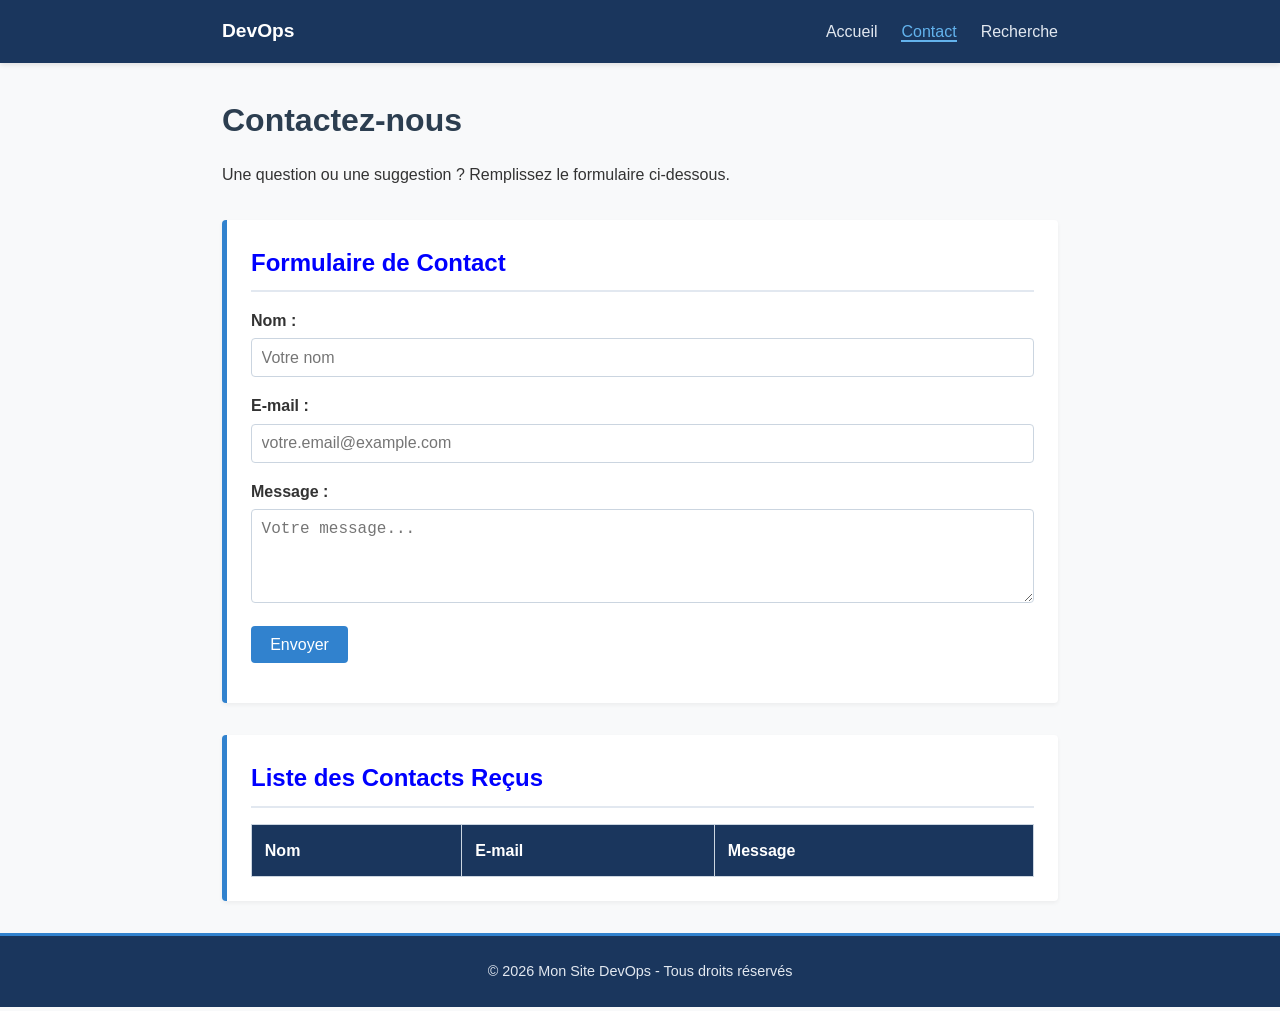
==== contact.html @ 93d574fe "Résolution du conflit de fusion entre master et css_v2 sur contact.html" ====
<!DOCTYPE html>
<html lang="fr">
<head>
  <meta charset="UTF-8">
  <meta name="viewport" content="width=device-width, initial-scale=1.0">
  <title>Mon Site DevOps - Contact</title>
  <link rel="stylesheet" href="css/ligne.css">
</head>
<body>

  <!-- Barre de navigation -->
  <header>
    <nav class="navbar">
      <div class="logo">DevOps</div>
      <ul class="nav-links">
        <li><a href="index.html">Accueil</a></li>
        <li><a href="contact.html" class="active">Contact</a></li>
        <li><a href="#">Recherche</a></li>
      </ul>
    </nav>
  </header>

  <main>
    <h1>Contactez-nous</h1>
    <p>Une question ou une suggestion ? Remplissez le formulaire ci-dessous.</p>

    <!-- Section Formulaire -->
    <div class="ligne_graphique">
      <h2 class="titre_ligne">Formulaire de Contact</h2>
      

      <form class="contact-form" id="contact-form">

      <!-- Envoi réel via FormSubmit -->
      <form class="contact-form" action="https://formsubmit.co/VOTRE_VRAI_EMAIL@gmail.com" method="POST">
        <input type="hidden" name="_captcha" value="false">
        
        <div class="form-group">
          <label for="name">Nom :</label>
          <input type="text" id="name" name="user_name" placeholder="Votre nom" required>
        </div>
        
        <div class="form-group">
          <label for="email">E-mail :</label>
          <input type="email" id="email" name="user_email" placeholder="votre.email@example.com" required>
        </div>

        <div class="form-group">
          <label for="message">Message :</label>
          <textarea id="message" name="message" rows="4" placeholder="Votre message..." required></textarea>
        </div>

        <button type="submit" class="btn-submit">Envoyer</button>
      </form>

      <p id="status-message" style="margin-top: 1rem; font-weight: bold;"></p>
    </div>

    <!-- SECTION LISTE DES CONTACTS (Cible du bouton de décalage) -->
    <div class="ligne_graphique" id="liste-contacts" style="margin-top: 2rem;">
      <h2 class="titre_ligne">Liste des Contacts Reçus</h2>
      
      <table id="tableau-contacts" style="width: 100%; border-collapse: collapse; margin-top: 1rem;">
        <thead>
          <tr style="background-color: #1a365d; color: white; text-align: left;">
            <th style="padding: 0.8rem; border: 1px solid #cbd5e0;">Nom</th>
            <th style="padding: 0.8rem; border: 1px solid #cbd5e0;">E-mail</th>
            <th style="padding: 0.8rem; border: 1px solid #cbd5e0;">Message</th>
          </tr>
        </thead>
      </table>
    </div>
  </main>

  <!-- Footer -->
  <footer>
    <div class="copyright">
      <p>© 2026 Mon Site DevOps - Tous droits réservés</p>
    </div>
  </footer>

  <!-- Script d'ajout dynamique dans la liste -->
  <script>
    document.getElementById('contact-form').addEventListener('submit', function(event) {
        event.preventDefault();
        
        // Récupération des valeurs saisies
        const name = document.getElementById('name').value;
        const email = document.getElementById('email').value;
        const message = document.getElementById('message').value;

        // Création d'une nouvelle ligne dans le tableau
        const tbody = document.getElementById('contacts-body');
        const newRow = document.createElement('tr');

        newRow.innerHTML = `
          <td style="padding: 0.8rem; border: 1px solid #cbd5e0;">${name}</td>
          <td style="padding: 0.8rem; border: 1px solid #cbd5e0;">${email}</td>
          <td style="padding: 0.8rem; border: 1px solid #cbd5e0;">${message}</td>
        `;

        tbody.appendChild(newRow);

        // Affichage du message de confirmation
        const status = document.getElementById('status-message');
        status.style.color = 'green';
        status.innerText = "✓ Contact ajouté avec succès à la liste ci-dessous !";

        // Réinitialisation du formulaire
        this.reset();
    });
  </script>

</body>
</html>
---- css/ligne.css ----
/* Reset et styles globaux */
* {
  margin: 0;
  padding: 0;
  box-sizing: border-box;
}

body {
  font-family: -apple-system, BlinkMacSystemFont, "Segoe UI", Roboto, Helvetica, Arial, sans-serif;
  line-height: 1.6;
  color: #333;
  background-color: #f8f9fa;
  display: flex;
  flex-direction: column;
  min-height: 100vh;
}

main {
  padding: 2rem;
  max-width: 900px;
  margin: 0 auto;
  width: 100%;
  flex: 1; /* Pousse le footer au bas de la page */
}

/* Barre de navigation */
header {
  background-color: #1a365d;
  box-shadow: 0 2px 5px rgba(0, 0, 0, 0.1);
}

.navbar {
  display: flex;
  justify-content: space-between;
  align-items: center;
  max-width: 900px;
  margin: 0 auto;
  padding: 1rem 2rem;
}

.logo {
  color: #ffffff;
  font-weight: bold;
  font-size: 1.2rem;
}

.nav-links {
  list-style: none;
  display: flex;
  gap: 1.5rem;
}

.nav-links a {
  color: #e2e8f0;
  text-decoration: none;
  font-weight: 500;
  transition: color 0.2s;
}

.nav-links a:hover,
.nav-links a.active {
  color: #63b3ed;
  border-bottom: 2px solid #63b3ed;
}

/* Titres */
h1 {
  color: #2c3e50;
  margin-bottom: 1rem;
}

/* Section Ligne Graphique */
.ligne_graphique {
  margin-top: 2rem;
  padding: 1.5rem;
  background-color: #ffffff;
  border-left: 5px solid #3182ce;
  border-radius: 4px;
  box-shadow: 0 2px 4px rgba(0, 0, 0, 0.05);
}

.ligne_graphique .titre_ligne {
  text-align: left;
  font-size: 1.5rem;
  font-weight: 700;
  color: blue;
  margin-bottom: 1rem;
  padding-bottom: 0.5rem;
  border-bottom: 2px solid #e2e8f0;
}

/* Formulaire de contact */
.contact-form .form-group {
  margin-bottom: 1rem;
}

.contact-form label {
  display: block;
  margin-bottom: 0.3rem;
  font-weight: 600;
}

.contact-form input,
.contact-form textarea {
  width: 100%;
  padding: 0.6rem;
  border: 1px solid #cbd5e0;
  border-radius: 4px;
  font-size: 1rem;
}

.btn-submit {
  background-color: #3182ce;
  color: white;
  border: none;
  padding: 0.6rem 1.2rem;
  font-size: 1rem;
  border-radius: 4px;
  cursor: pointer;
}

.btn-submit:hover {
  background-color: #2b6cb0;
}

/* Footer fixé en bas */
footer {
  background-color: #1a365d;
  color: #ffffff;
  text-align: center;
  padding: 1.5rem 0;
  border-top: 3px solid #3182ce;
  width: 100%;
}

.copyright p {
  margin: 0;
  font-size: 0.9rem;
  color: #e2e8f0;
}
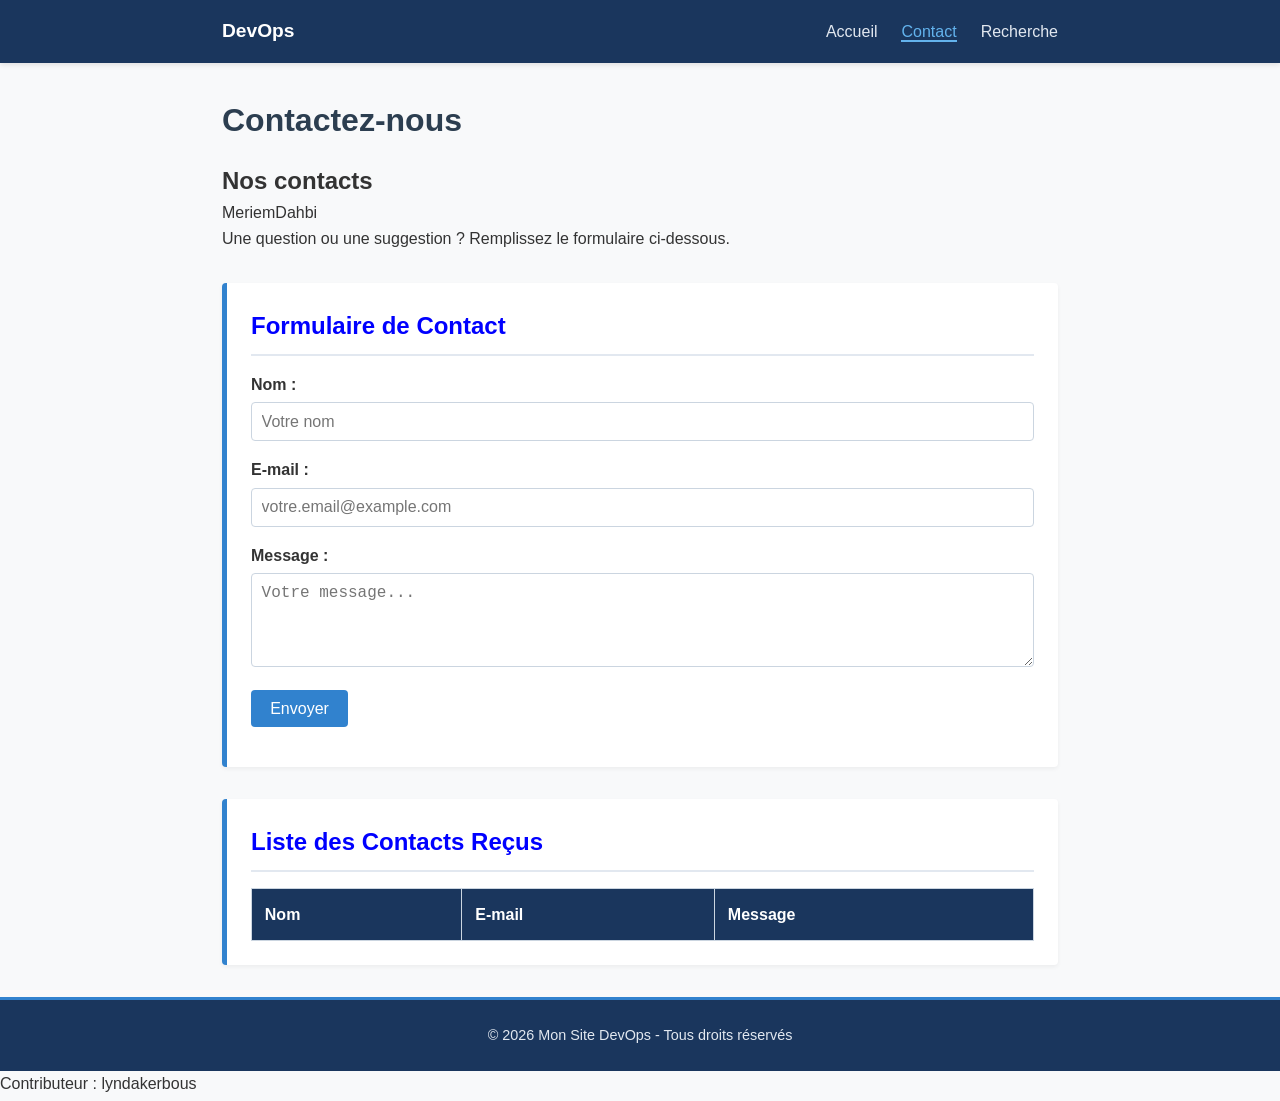
==== commit 0643c84f: "Ajout de Lynda dans la page des contacts" ====
--- a/contact.html
+++ b/contact.html
@@ -22,6 +22,8 @@
 
   <main>
     <h1>Contactez-nous</h1>
+    <h2>Nos contacts</h2>
+    <p>MeriemDahbi</p>
     <p>Une question ou une suggestion ? Remplissez le formulaire ci-dessous.</p>
 
     <!-- Section Formulaire -->
@@ -113,3 +115,4 @@
 
 </body>
 </html>
+<p>Contributeur : lyndakerbous</p>
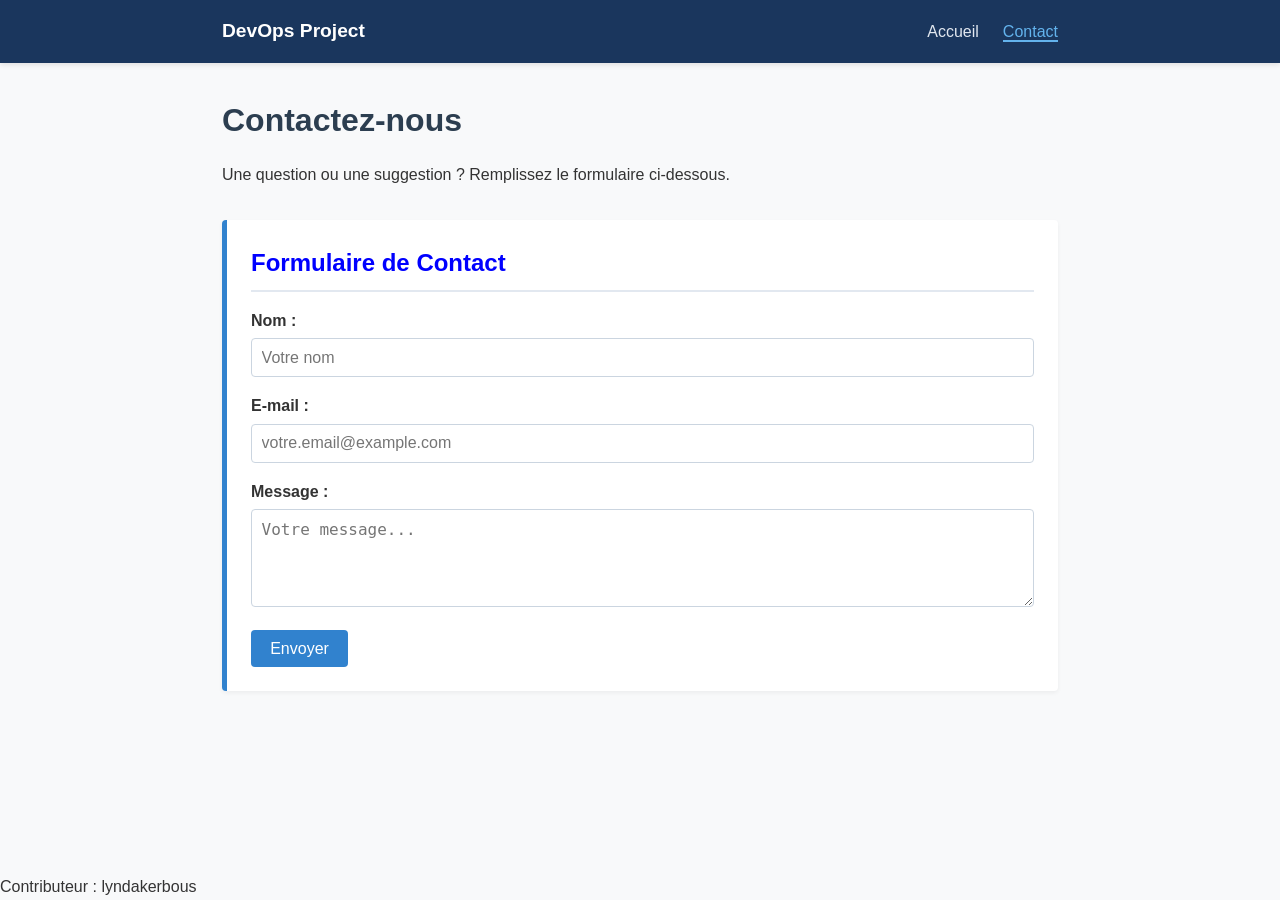
==== commit c50dd717: "Ajout de Lynda dans la page des contacts" ====
--- a/contact.html
+++ b/contact.html
@@ -11,40 +11,29 @@
   <!-- Barre de navigation -->
   <header>
     <nav class="navbar">
-      <div class="logo">DevOps</div>
+      <div class="logo">DevOps Project</div>
       <ul class="nav-links">
         <li><a href="index.html">Accueil</a></li>
         <li><a href="contact.html" class="active">Contact</a></li>
-        <li><a href="#">Recherche</a></li>
       </ul>
     </nav>
   </header>
 
   <main>
     <h1>Contactez-nous</h1>
-    <h2>Nos contacts</h2>
-    <p>MeriemDahbi</p>
     <p>Une question ou une suggestion ? Remplissez le formulaire ci-dessous.</p>
 
-    <!-- Section Formulaire -->
     <div class="ligne_graphique">
       <h2 class="titre_ligne">Formulaire de Contact</h2>
-      
-
-      <form class="contact-form" id="contact-form">
-
-      <!-- Envoi réel via FormSubmit -->
-      <form class="contact-form" action="https://formsubmit.co/VOTRE_VRAI_EMAIL@gmail.com" method="POST">
-        <input type="hidden" name="_captcha" value="false">
-        
+      <form class="contact-form" action="#" method="post">
         <div class="form-group">
           <label for="name">Nom :</label>
-          <input type="text" id="name" name="user_name" placeholder="Votre nom" required>
+          <input type="text" id="name" name="name" placeholder="Votre nom" required>
         </div>
         
         <div class="form-group">
           <label for="email">E-mail :</label>
-          <input type="email" id="email" name="user_email" placeholder="votre.email@example.com" required>
+          <input type="email" id="email" name="email" placeholder="votre.email@example.com" required>
         </div>
 
         <div class="form-group">
@@ -54,64 +43,8 @@
 
         <button type="submit" class="btn-submit">Envoyer</button>
       </form>
-
-      <p id="status-message" style="margin-top: 1rem; font-weight: bold;"></p>
-    </div>
-
-    <!-- SECTION LISTE DES CONTACTS (Cible du bouton de décalage) -->
-    <div class="ligne_graphique" id="liste-contacts" style="margin-top: 2rem;">
-      <h2 class="titre_ligne">Liste des Contacts Reçus</h2>
-      
-      <table id="tableau-contacts" style="width: 100%; border-collapse: collapse; margin-top: 1rem;">
-        <thead>
-          <tr style="background-color: #1a365d; color: white; text-align: left;">
-            <th style="padding: 0.8rem; border: 1px solid #cbd5e0;">Nom</th>
-            <th style="padding: 0.8rem; border: 1px solid #cbd5e0;">E-mail</th>
-            <th style="padding: 0.8rem; border: 1px solid #cbd5e0;">Message</th>
-          </tr>
-        </thead>
-      </table>
     </div>
   </main>
-
-  <!-- Footer -->
-  <footer>
-    <div class="copyright">
-      <p>© 2026 Mon Site DevOps - Tous droits réservés</p>
-    </div>
-  </footer>
-
-  <!-- Script d'ajout dynamique dans la liste -->
-  <script>
-    document.getElementById('contact-form').addEventListener('submit', function(event) {
-        event.preventDefault();
-        
-        // Récupération des valeurs saisies
-        const name = document.getElementById('name').value;
-        const email = document.getElementById('email').value;
-        const message = document.getElementById('message').value;
-
-        // Création d'une nouvelle ligne dans le tableau
-        const tbody = document.getElementById('contacts-body');
-        const newRow = document.createElement('tr');
-
-        newRow.innerHTML = `
-          <td style="padding: 0.8rem; border: 1px solid #cbd5e0;">${name}</td>
-          <td style="padding: 0.8rem; border: 1px solid #cbd5e0;">${email}</td>
-          <td style="padding: 0.8rem; border: 1px solid #cbd5e0;">${message}</td>
-        `;
-
-        tbody.appendChild(newRow);
-
-        // Affichage du message de confirmation
-        const status = document.getElementById('status-message');
-        status.style.color = 'green';
-        status.innerText = "✓ Contact ajouté avec succès à la liste ci-dessous !";
-
-        // Réinitialisation du formulaire
-        this.reset();
-    });
-  </script>
 
 </body>
 </html>
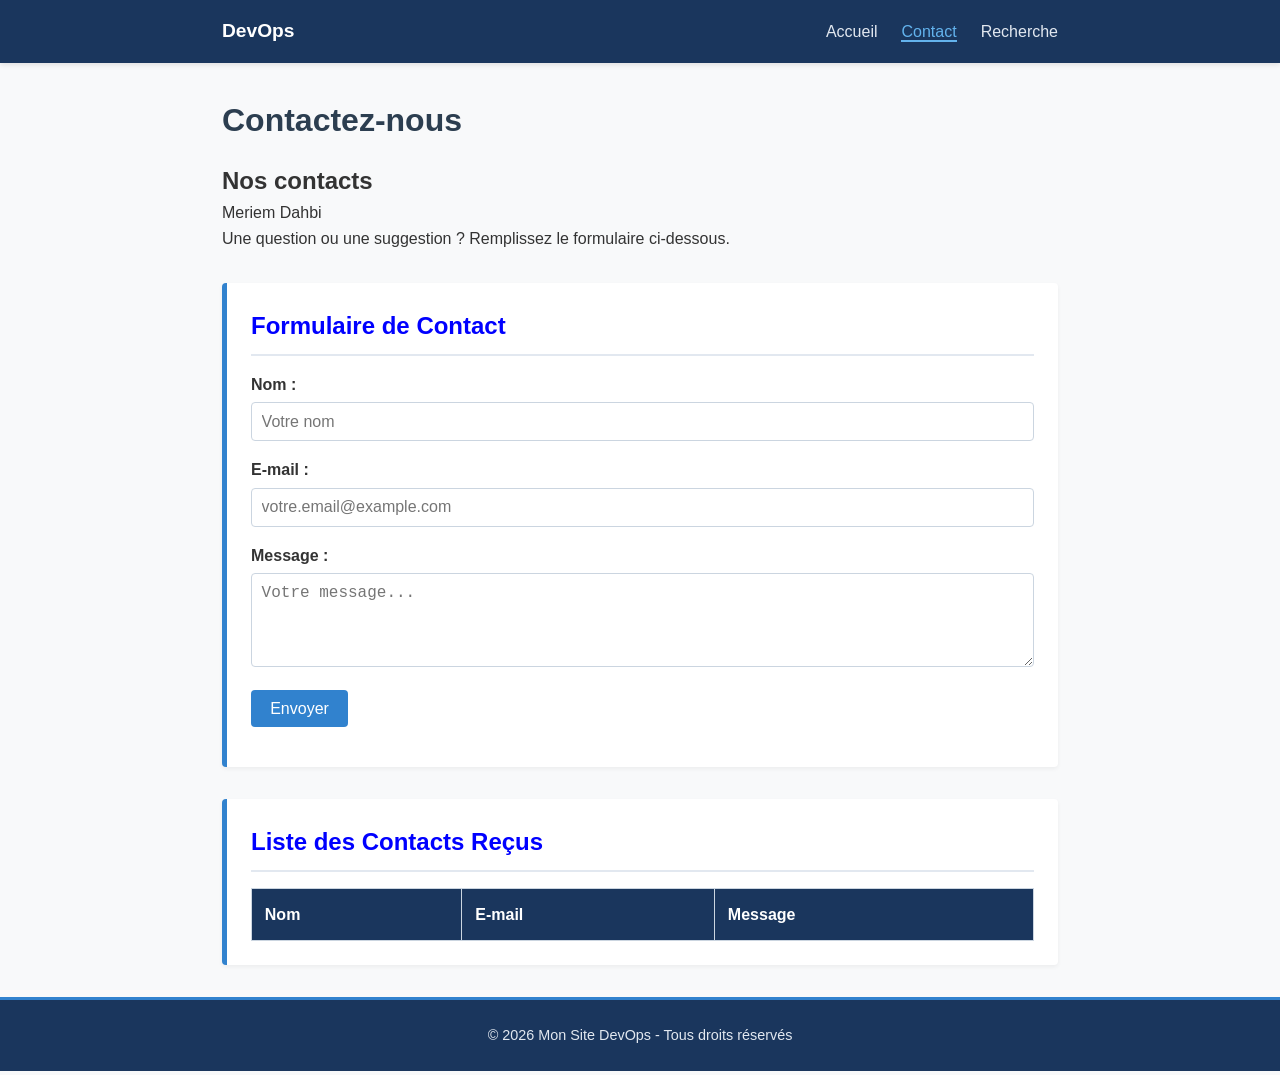
==== commit 9e4ad1c1: "Ajout de Meriem dans les contacts" ====
--- a/contact.html
+++ b/contact.html
@@ -11,29 +11,40 @@
   <!-- Barre de navigation -->
   <header>
     <nav class="navbar">
-      <div class="logo">DevOps Project</div>
+      <div class="logo">DevOps</div>
       <ul class="nav-links">
         <li><a href="index.html">Accueil</a></li>
         <li><a href="contact.html" class="active">Contact</a></li>
+        <li><a href="#">Recherche</a></li>
       </ul>
     </nav>
   </header>
 
   <main>
     <h1>Contactez-nous</h1>
+    <h2>Nos contacts</h2>
+    <p>Meriem Dahbi</p>
     <p>Une question ou une suggestion ? Remplissez le formulaire ci-dessous.</p>
 
+    <!-- Section Formulaire -->
     <div class="ligne_graphique">
       <h2 class="titre_ligne">Formulaire de Contact</h2>
-      <form class="contact-form" action="#" method="post">
+      
+
+      <form class="contact-form" id="contact-form">
+
+      <!-- Envoi réel via FormSubmit -->
+      <form class="contact-form" action="https://formsubmit.co/VOTRE_VRAI_EMAIL@gmail.com" method="POST">
+        <input type="hidden" name="_captcha" value="false">
+        
         <div class="form-group">
           <label for="name">Nom :</label>
-          <input type="text" id="name" name="name" placeholder="Votre nom" required>
+          <input type="text" id="name" name="user_name" placeholder="Votre nom" required>
         </div>
         
         <div class="form-group">
           <label for="email">E-mail :</label>
-          <input type="email" id="email" name="email" placeholder="votre.email@example.com" required>
+          <input type="email" id="email" name="user_email" placeholder="votre.email@example.com" required>
         </div>
 
         <div class="form-group">
@@ -43,9 +54,64 @@
 
         <button type="submit" class="btn-submit">Envoyer</button>
       </form>
+
+      <p id="status-message" style="margin-top: 1rem; font-weight: bold;"></p>
+    </div>
+
+    <!-- SECTION LISTE DES CONTACTS (Cible du bouton de décalage) -->
+    <div class="ligne_graphique" id="liste-contacts" style="margin-top: 2rem;">
+      <h2 class="titre_ligne">Liste des Contacts Reçus</h2>
+      
+      <table id="tableau-contacts" style="width: 100%; border-collapse: collapse; margin-top: 1rem;">
+        <thead>
+          <tr style="background-color: #1a365d; color: white; text-align: left;">
+            <th style="padding: 0.8rem; border: 1px solid #cbd5e0;">Nom</th>
+            <th style="padding: 0.8rem; border: 1px solid #cbd5e0;">E-mail</th>
+            <th style="padding: 0.8rem; border: 1px solid #cbd5e0;">Message</th>
+          </tr>
+        </thead>
+      </table>
     </div>
   </main>
 
+  <!-- Footer -->
+  <footer>
+    <div class="copyright">
+      <p>© 2026 Mon Site DevOps - Tous droits réservés</p>
+    </div>
+  </footer>
+
+  <!-- Script d'ajout dynamique dans la liste -->
+  <script>
+    document.getElementById('contact-form').addEventListener('submit', function(event) {
+        event.preventDefault();
+        
+        // Récupération des valeurs saisies
+        const name = document.getElementById('name').value;
+        const email = document.getElementById('email').value;
+        const message = document.getElementById('message').value;
+
+        // Création d'une nouvelle ligne dans le tableau
+        const tbody = document.getElementById('contacts-body');
+        const newRow = document.createElement('tr');
+
+        newRow.innerHTML = `
+          <td style="padding: 0.8rem; border: 1px solid #cbd5e0;">${name}</td>
+          <td style="padding: 0.8rem; border: 1px solid #cbd5e0;">${email}</td>
+          <td style="padding: 0.8rem; border: 1px solid #cbd5e0;">${message}</td>
+        `;
+
+        tbody.appendChild(newRow);
+
+        // Affichage du message de confirmation
+        const status = document.getElementById('status-message');
+        status.style.color = 'green';
+        status.innerText = "✓ Contact ajouté avec succès à la liste ci-dessous !";
+
+        // Réinitialisation du formulaire
+        this.reset();
+    });
+  </script>
+
 </body>
 </html>
-<p>Contributeur : lyndakerbous</p>
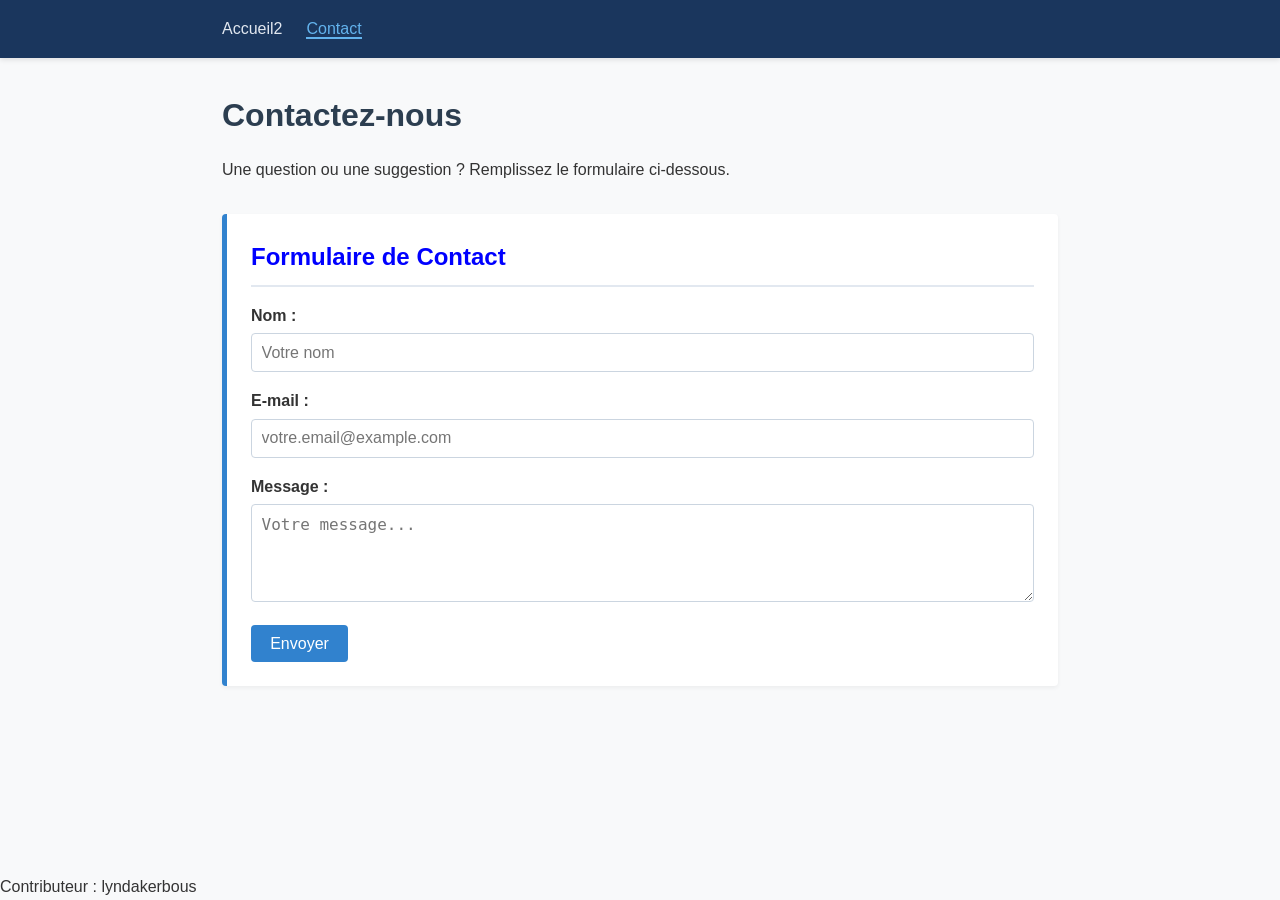
==== commit fcf15d0b: "ajout" ====
--- a/contact.html
+++ b/contact.html
@@ -11,40 +11,28 @@
   <!-- Barre de navigation -->
   <header>
     <nav class="navbar">
-      <div class="logo">DevOps</div>
       <ul class="nav-links">
-        <li><a href="index.html">Accueil</a></li>
+        <li><a href="index.html">Accueil2</a></li>
         <li><a href="contact.html" class="active">Contact</a></li>
-        <li><a href="#">Recherche</a></li>
       </ul>
     </nav>
   </header>
 
   <main>
     <h1>Contactez-nous</h1>
-    <h2>Nos contacts</h2>
-    <p>Meriem Dahbi</p>
     <p>Une question ou une suggestion ? Remplissez le formulaire ci-dessous.</p>
 
-    <!-- Section Formulaire -->
     <div class="ligne_graphique">
       <h2 class="titre_ligne">Formulaire de Contact</h2>
-      
-
-      <form class="contact-form" id="contact-form">
-
-      <!-- Envoi réel via FormSubmit -->
-      <form class="contact-form" action="https://formsubmit.co/VOTRE_VRAI_EMAIL@gmail.com" method="POST">
-        <input type="hidden" name="_captcha" value="false">
-        
+      <form class="contact-form" action="#" method="post">
         <div class="form-group">
           <label for="name">Nom :</label>
-          <input type="text" id="name" name="user_name" placeholder="Votre nom" required>
+          <input type="text" id="name" name="name" placeholder="Votre nom" required>
         </div>
         
         <div class="form-group">
           <label for="email">E-mail :</label>
-          <input type="email" id="email" name="user_email" placeholder="votre.email@example.com" required>
+          <input type="email" id="email" name="email" placeholder="votre.email@example.com" required>
         </div>
 
         <div class="form-group">
@@ -54,64 +42,9 @@
 
         <button type="submit" class="btn-submit">Envoyer</button>
       </form>
-
-      <p id="status-message" style="margin-top: 1rem; font-weight: bold;"></p>
-    </div>
-
-    <!-- SECTION LISTE DES CONTACTS (Cible du bouton de décalage) -->
-    <div class="ligne_graphique" id="liste-contacts" style="margin-top: 2rem;">
-      <h2 class="titre_ligne">Liste des Contacts Reçus</h2>
-      
-      <table id="tableau-contacts" style="width: 100%; border-collapse: collapse; margin-top: 1rem;">
-        <thead>
-          <tr style="background-color: #1a365d; color: white; text-align: left;">
-            <th style="padding: 0.8rem; border: 1px solid #cbd5e0;">Nom</th>
-            <th style="padding: 0.8rem; border: 1px solid #cbd5e0;">E-mail</th>
-            <th style="padding: 0.8rem; border: 1px solid #cbd5e0;">Message</th>
-          </tr>
-        </thead>
-      </table>
     </div>
   </main>
 
-  <!-- Footer -->
-  <footer>
-    <div class="copyright">
-      <p>© 2026 Mon Site DevOps - Tous droits réservés</p>
-    </div>
-  </footer>
-
-  <!-- Script d'ajout dynamique dans la liste -->
-  <script>
-    document.getElementById('contact-form').addEventListener('submit', function(event) {
-        event.preventDefault();
-        
-        // Récupération des valeurs saisies
-        const name = document.getElementById('name').value;
-        const email = document.getElementById('email').value;
-        const message = document.getElementById('message').value;
-
-        // Création d'une nouvelle ligne dans le tableau
-        const tbody = document.getElementById('contacts-body');
-        const newRow = document.createElement('tr');
-
-        newRow.innerHTML = `
-          <td style="padding: 0.8rem; border: 1px solid #cbd5e0;">${name}</td>
-          <td style="padding: 0.8rem; border: 1px solid #cbd5e0;">${email}</td>
-          <td style="padding: 0.8rem; border: 1px solid #cbd5e0;">${message}</td>
-        `;
-
-        tbody.appendChild(newRow);
-
-        // Affichage du message de confirmation
-        const status = document.getElementById('status-message');
-        status.style.color = 'green';
-        status.innerText = "✓ Contact ajouté avec succès à la liste ci-dessous !";
-
-        // Réinitialisation du formulaire
-        this.reset();
-    });
-  </script>
-
 </body>
 </html>
+<p>Contributeur : lyndakerbous</p>
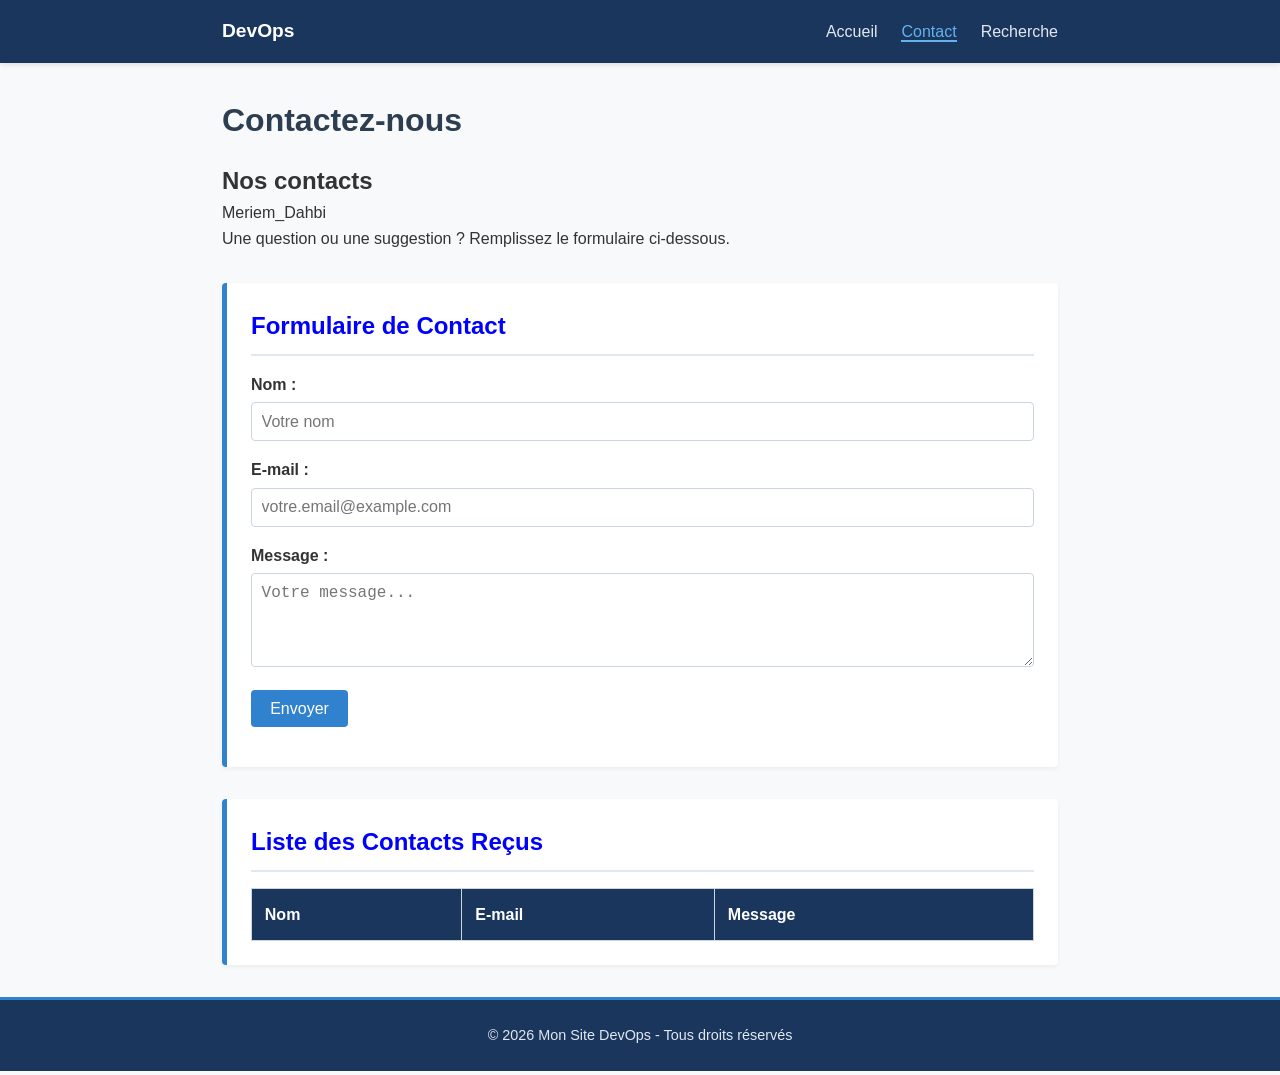
==== commit 4f3b4525: "ajout nom" ====
--- a/contact.html
+++ b/contact.html
@@ -11,28 +11,40 @@
   <!-- Barre de navigation -->
   <header>
     <nav class="navbar">
+      <div class="logo">DevOps</div>
       <ul class="nav-links">
-        <li><a href="index.html">Accueil2</a></li>
+        <li><a href="index.html">Accueil</a></li>
         <li><a href="contact.html" class="active">Contact</a></li>
+        <li><a href="#">Recherche</a></li>
       </ul>
     </nav>
   </header>
 
   <main>
     <h1>Contactez-nous</h1>
+    <h2>Nos contacts</h2>
+    <p>Meriem_Dahbi</p>
     <p>Une question ou une suggestion ? Remplissez le formulaire ci-dessous.</p>
 
+    <!-- Section Formulaire -->
     <div class="ligne_graphique">
       <h2 class="titre_ligne">Formulaire de Contact</h2>
-      <form class="contact-form" action="#" method="post">
+      
+
+      <form class="contact-form" id="contact-form">
+
+      <!-- Envoi réel via FormSubmit -->
+      <form class="contact-form" action="https://formsubmit.co/VOTRE_VRAI_EMAIL@gmail.com" method="POST">
+        <input type="hidden" name="_captcha" value="false">
+        
         <div class="form-group">
           <label for="name">Nom :</label>
-          <input type="text" id="name" name="name" placeholder="Votre nom" required>
+          <input type="text" id="name" name="user_name" placeholder="Votre nom" required>
         </div>
         
         <div class="form-group">
           <label for="email">E-mail :</label>
-          <input type="email" id="email" name="email" placeholder="votre.email@example.com" required>
+          <input type="email" id="email" name="user_email" placeholder="votre.email@example.com" required>
         </div>
 
         <div class="form-group">
@@ -42,9 +54,64 @@
 
         <button type="submit" class="btn-submit">Envoyer</button>
       </form>
+
+      <p id="status-message" style="margin-top: 1rem; font-weight: bold;"></p>
+    </div>
+
+    <!-- SECTION LISTE DES CONTACTS (Cible du bouton de décalage) -->
+    <div class="ligne_graphique" id="liste-contacts" style="margin-top: 2rem;">
+      <h2 class="titre_ligne">Liste des Contacts Reçus</h2>
+      
+      <table id="tableau-contacts" style="width: 100%; border-collapse: collapse; margin-top: 1rem;">
+        <thead>
+          <tr style="background-color: #1a365d; color: white; text-align: left;">
+            <th style="padding: 0.8rem; border: 1px solid #cbd5e0;">Nom</th>
+            <th style="padding: 0.8rem; border: 1px solid #cbd5e0;">E-mail</th>
+            <th style="padding: 0.8rem; border: 1px solid #cbd5e0;">Message</th>
+          </tr>
+        </thead>
+      </table>
     </div>
   </main>
 
+  <!-- Footer -->
+  <footer>
+    <div class="copyright">
+      <p>© 2026 Mon Site DevOps - Tous droits réservés</p>
+    </div>
+  </footer>
+
+  <!-- Script d'ajout dynamique dans la liste -->
+  <script>
+    document.getElementById('contact-form').addEventListener('submit', function(event) {
+        event.preventDefault();
+        
+        // Récupération des valeurs saisies
+        const name = document.getElementById('name').value;
+        const email = document.getElementById('email').value;
+        const message = document.getElementById('message').value;
+
+        // Création d'une nouvelle ligne dans le tableau
+        const tbody = document.getElementById('contacts-body');
+        const newRow = document.createElement('tr');
+
+        newRow.innerHTML = `
+          <td style="padding: 0.8rem; border: 1px solid #cbd5e0;">${name}</td>
+          <td style="padding: 0.8rem; border: 1px solid #cbd5e0;">${email}</td>
+          <td style="padding: 0.8rem; border: 1px solid #cbd5e0;">${message}</td>
+        `;
+
+        tbody.appendChild(newRow);
+
+        // Affichage du message de confirmation
+        const status = document.getElementById('status-message');
+        status.style.color = 'green';
+        status.innerText = "✓ Contact ajouté avec succès à la liste ci-dessous !";
+
+        // Réinitialisation du formulaire
+        this.reset();
+    });
+  </script>
+
 </body>
 </html>
-<p>Contributeur : lyndakerbous</p>
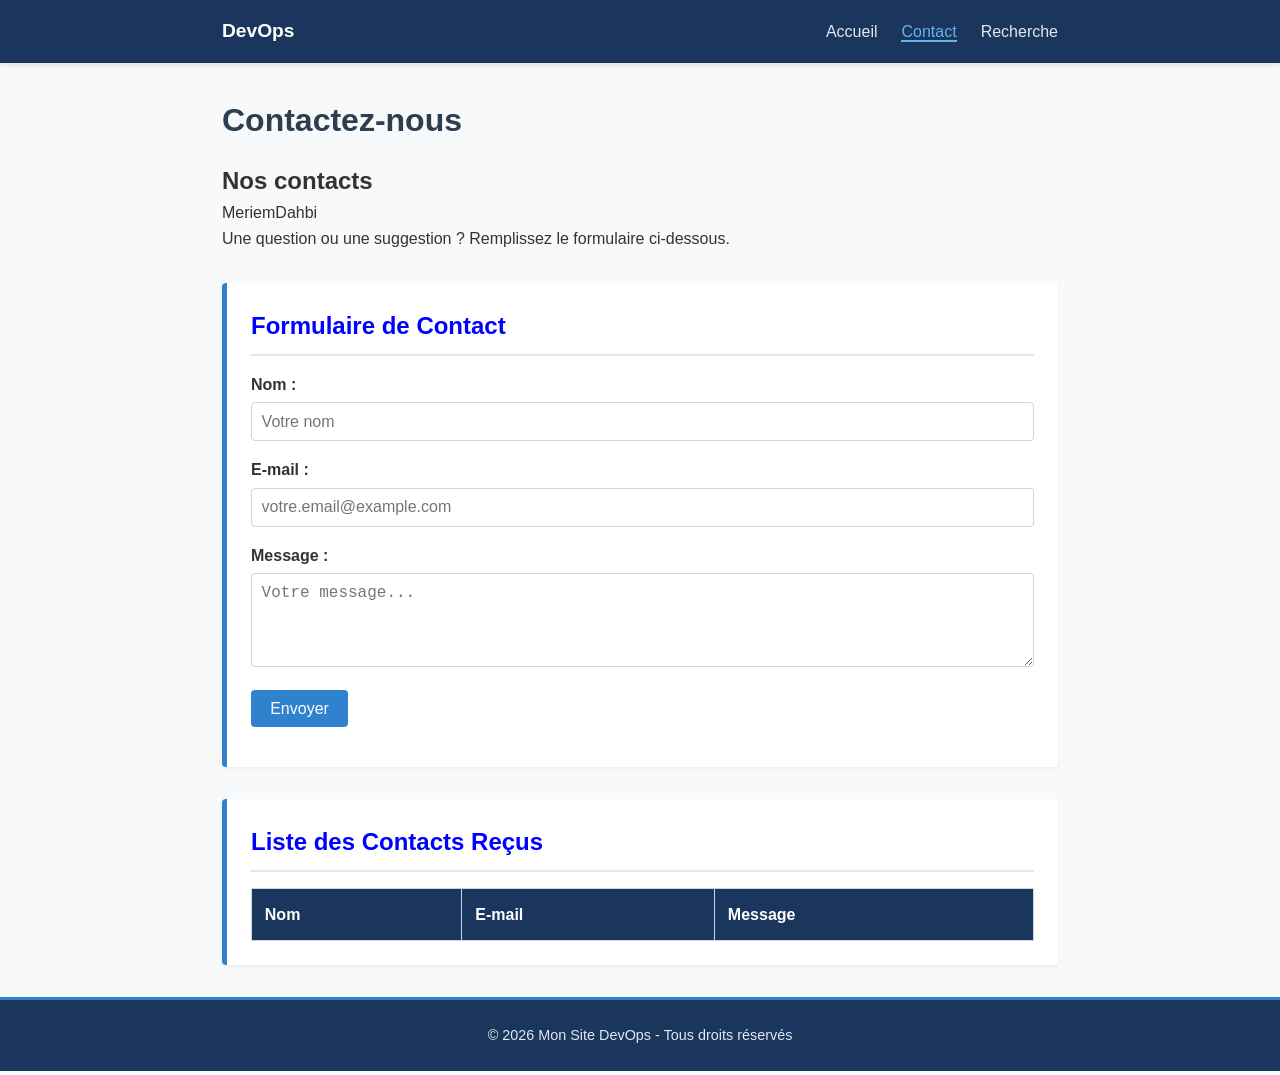
==== commit 0606d61f: "ajout nom" ====
--- a/contact.html
+++ b/contact.html
@@ -23,7 +23,7 @@
   <main>
     <h1>Contactez-nous</h1>
     <h2>Nos contacts</h2>
-    <p>Meriem_Dahbi</p>
+    <p>MeriemDahbi</p>
     <p>Une question ou une suggestion ? Remplissez le formulaire ci-dessous.</p>
 
     <!-- Section Formulaire -->
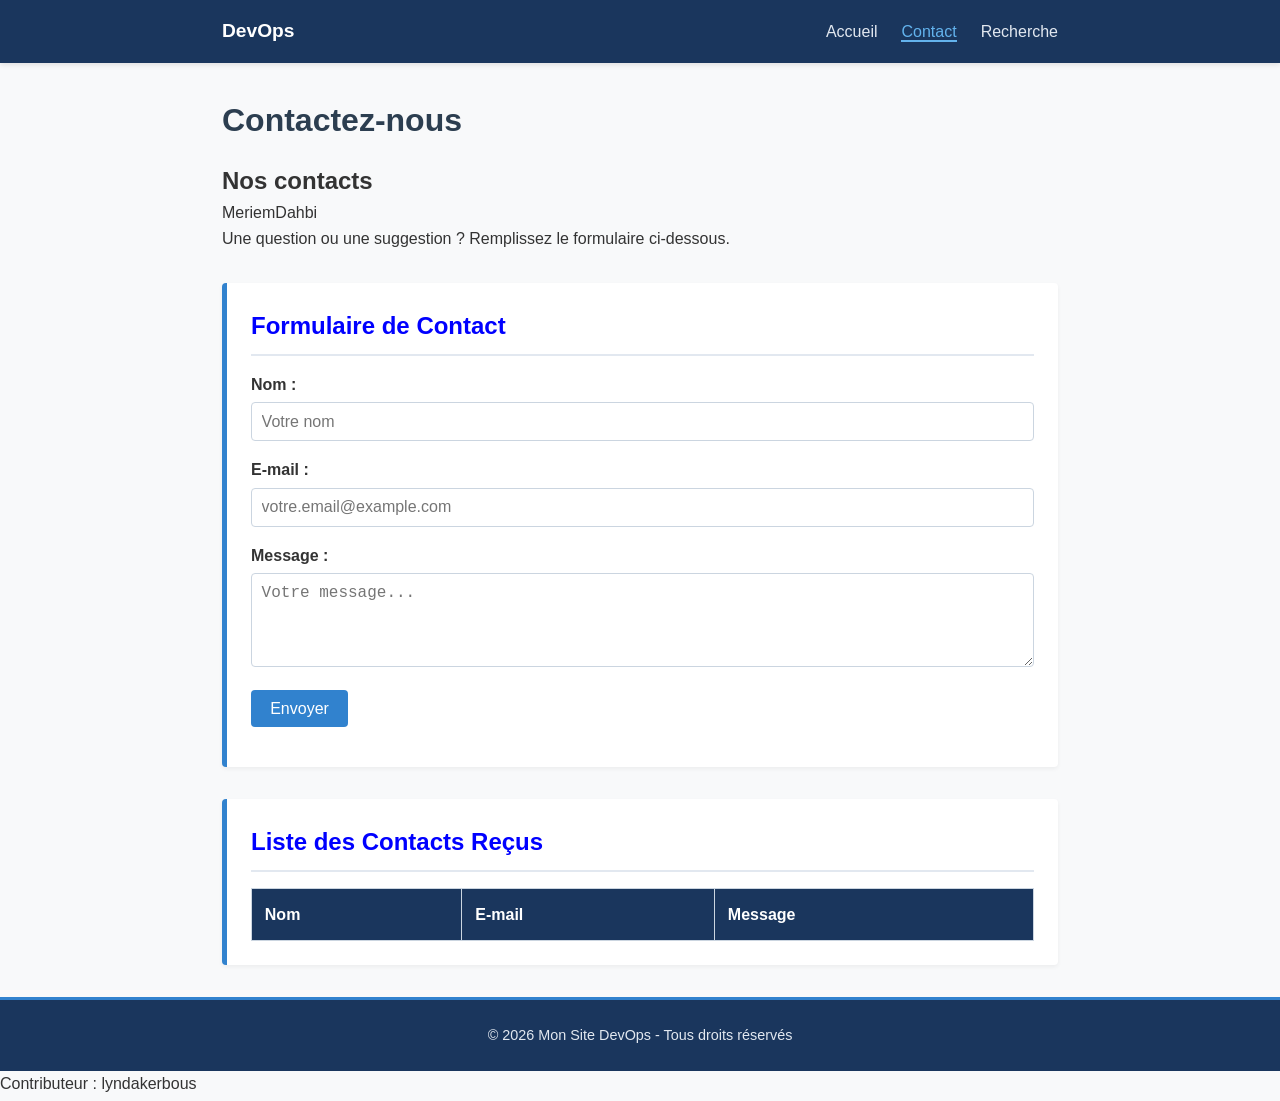
==== commit 7e18fdc6: "Merge pull request #5 from lydiaabdelhamid05-ux/feature Configure la protection de la branche main" ====
--- a/contact.html
+++ b/contact.html
@@ -115,3 +115,4 @@
 
 </body>
 </html>
+<p>Contributeur : lyndakerbous</p>
